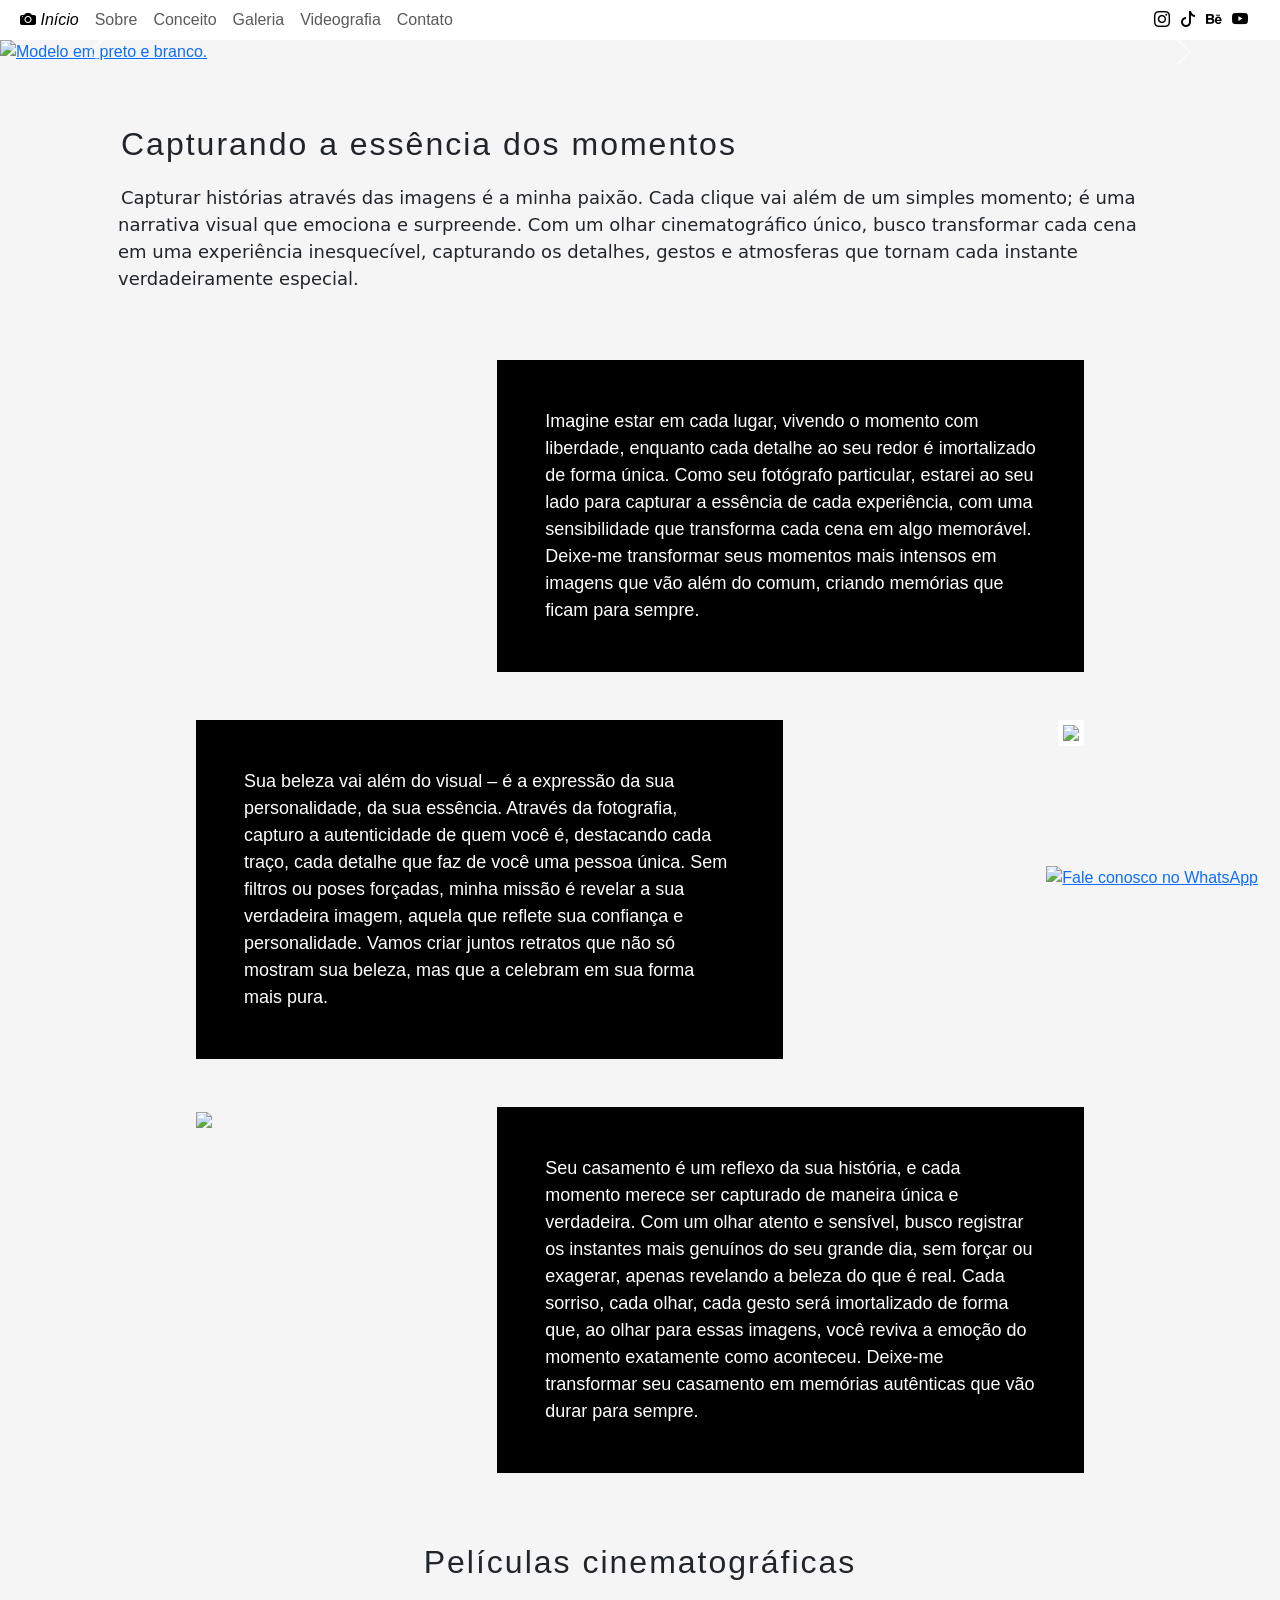
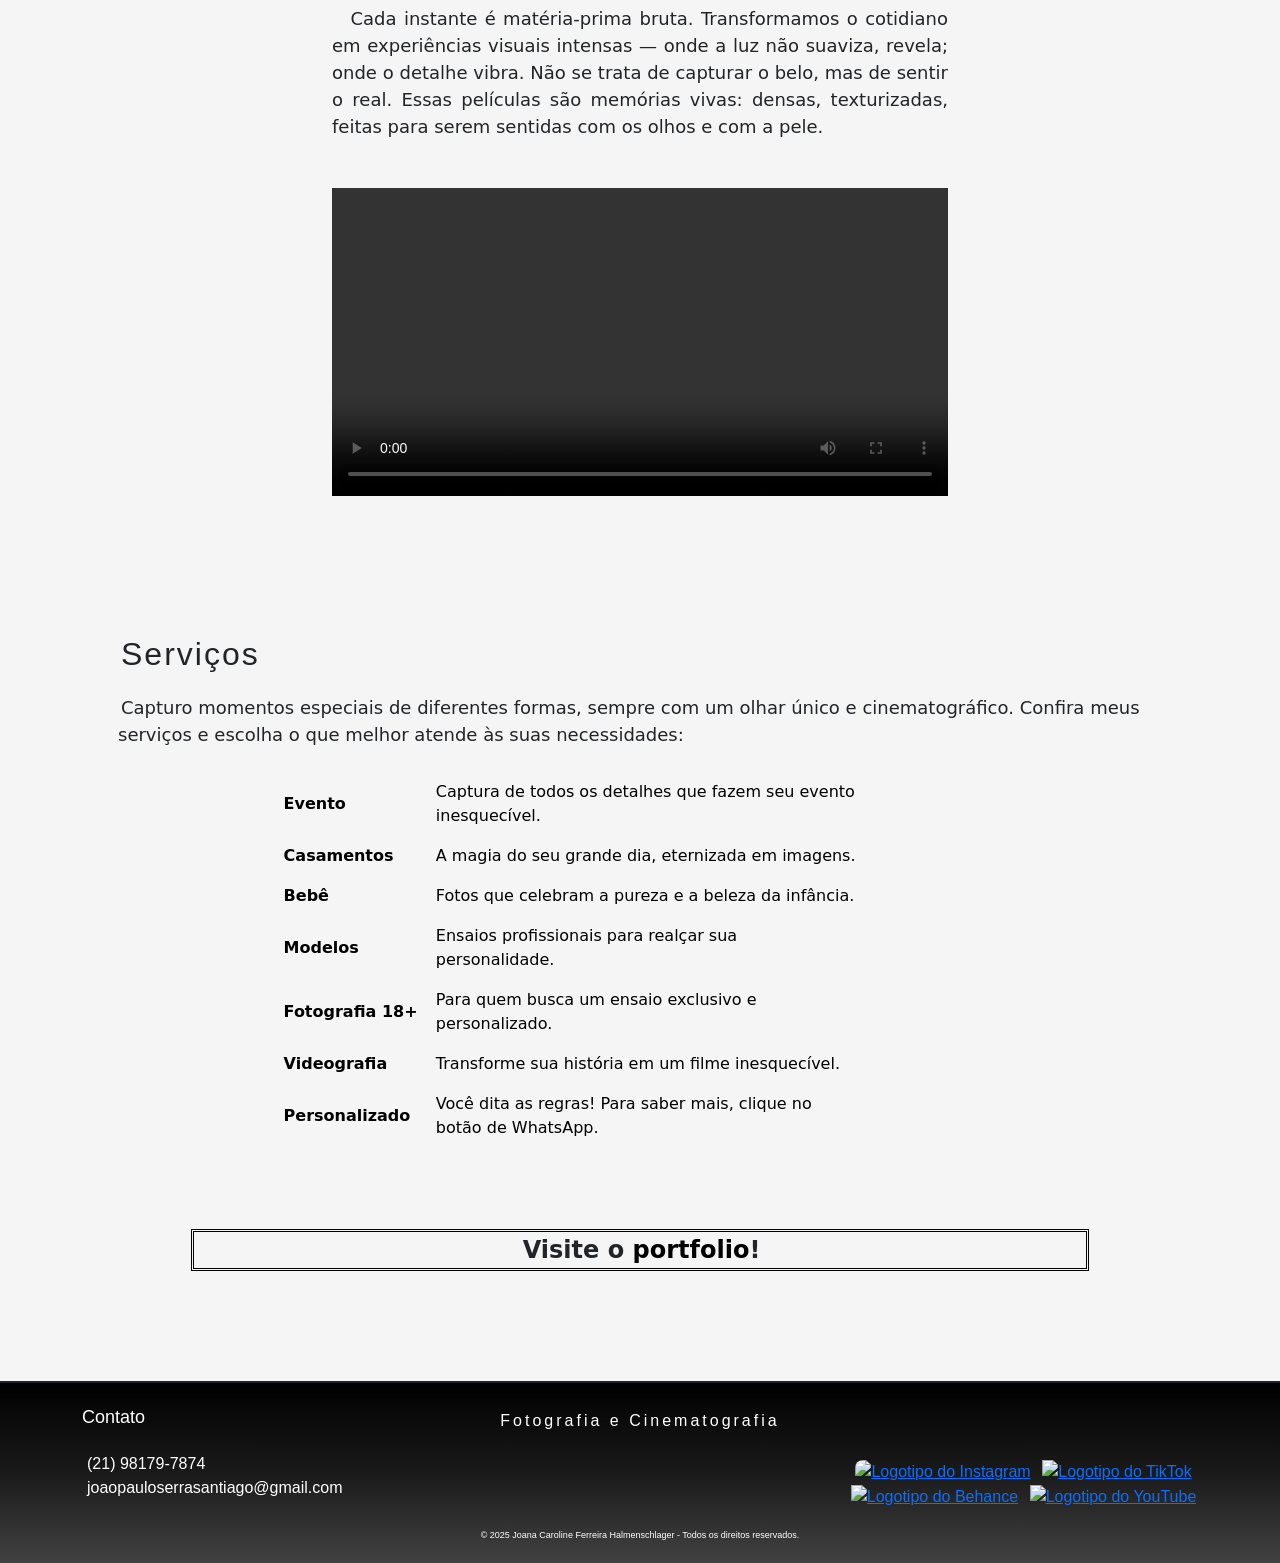
==== index.html @ 7e1d86d1 "Primeiro commit com fls configurado" ====
<!DOCTYPE html>
<html lang="pt-BR">
<head>
  <meta charset="UTF-8">
  <meta name="viewport" content="width=device-width, initial-scale=1.0">    
  <link href="https://cdn.jsdelivr.net/npm/bootstrap@5.3.3/dist/css/bootstrap.min.css" rel="stylesheet" integrity="sha384-QWTKZyjpPEjISv5WaRU9OFeRpok6YctnYmDr5pNlyT2bRjXh0JMhjY6hW+ALEwIH" crossorigin="anonymous"> 
  <link rel="stylesheet" href="https://cdn.jsdelivr.net/npm/bootstrap-icons@1.11.3/font/bootstrap-icons.min.css">  
  <script src="https://cdn.jsdelivr.net/npm/bootstrap@5.3.3/dist/js/bootstrap.bundle.min.js" integrity="sha384-YvpcrYf0tY3lHB60NNkmXc5s9fDVZLESaAA55NDzOxhy9GkcIdslK1eN7N6jIeHz" crossorigin="anonymous"></script>    
  <link rel="stylesheet" href= "style.css">
  <title>Inicial</title>
  <style>
  .whatsapp{position: fixed; bottom: 10px; right:10px; z-index: 9999;}    
  </style>
</head>
<header>
  <nav class="navbar navbar-expand-lg bg-white">
    <div class="container-fluid">                 

        <div class="collapse navbar-collapse" id="navbarSupportedContent">
          <ul class="navbar-nav me-auto mb-2 mb-lg-0">
            <li class="nav-item">
              <a class="nav-link" href="index.html">
                <i class="bi bi-camera-fill"> Início </i>
              </a>
            </li>
            <li class="nav-item">
              <a class="nav-link" href="about.html">Sobre</a>
            </li>
            <li class="nav-item">
              <a class="nav-link" href="concept.html">Conceito</a>
            </li>
            <li class="nav-item">
              <a class="nav-link" href="gallery.html">Galeria</a>
            </li>
            <li class="nav-item">
              <a class="nav-link" href="video.html">Videografia</a>
            </li>
            <li class="nav-item">
              <a class="nav-link" href="contact.html">Contato</a>
            </li>
          </ul>
        </div>        
    </div>
    <div class="buttons container-fluid justify-content-end">
      <a href="https://www.instagram.com/jpssantiago/" target="_blank"><i class="bi bi-instagram"></i></a>
      <a href="https://www.tiktok.com/@jpssantiago" target="_blank"><i class="bi bi-tiktok"></i></a>
      <a href="https://www.behance.net/jpssantiago" target="_blank"><i class="bi bi-behance"></i></a>        
      <a href="https://www.youtube.com/@joaopauloserrasantiago" target="_blank"><i class="bi bi-youtube"></i></a>
        
    </div>
</nav>

  <div id="carouselExampleCaptions" class="carousel slide">
    <div class="carousel-indicators">
      <button type="button" data-bs-target="#carouselExampleCaptions" data-bs-slide-to="0" class="active"
        aria-current="true" aria-label="Slide 1"></button>
      <button type="button" data-bs-target="#carouselExampleCaptions" data-bs-slide-to="1"
        aria-label="Slide 2"></button>
      <button type="button" data-bs-target="#carouselExampleCaptions" data-bs-slide-to="2"
        aria-label="Slide 3"></button>
      <button type="button" data-bs-target="#carouselExampleCaptions" data-bs-slide-to="3"
      aria-label="Slide 4"></button>
      <button type="button" data-bs-target="#carouselExampleCaptions" data-bs-slide-to="4"
      aria-label="Slide 5"></button>
    </div>
    <div class="carousel-inner">
      
      <div class="carousel-item active">
        <a href="https://www.behance.net/gallery/111576981/Street-style" target="_blank"><img src="IMAGEM/carroussel 1.jpg" class="d-block w-100" alt="Modelo em preto e branco." title="Clique aqui e confira o álbum!" width="90%" height="auto"></a>   
        <div class="carousel-caption d-none d-md-block">
        </div>
      </div>         
      
      <div class="carousel-item">
        <a href="https://www.behance.net/gallery/112079997/Into-The-Wild" target="_blank"><img src="IMAGEM/carroussel 2.jpg" class="d-block w-100" alt="modelo masculino em fundo de pedra." title="Clique aqui e confira o álbum!"></a>        
        <div class="carousel-caption d-none d-md-block">
        </div>
      </div>

      <div class="carousel-item">
        <a href="https://www.behance.net/gallery/200812759/BRIDE" target="_blank"><img src="IMAGEM/carroussel 3.jpg " class="d-block w-100" alt="Foto espontânea casamento." title="Clique aqui e confira o álbum!"></a>
        <div class="carousel-caption d-none d-md-block">
        </div>
      </div>

      <div class="carousel-item">
        <a href="https://www.behance.net/gallery/165538315/A-Summer-Day" target="_blank"><img src="IMAGEM//carroussel 5.jpg" class="d-block w-100" alt="modelo ruiva posando com pranchas de surf" title="Clique aqui e confira o álbum!" width="90%" height="auto"></a>   
        <div class="carousel-caption d-none d-md-block">
        </div>
      </div>  

      <div class="carousel-item">
        <a href="https://www.behance.net/gallery/187522511/Walking-and-photographing" target="_blank"><img src="IMAGEM/carroussel 07.jpg" class="d-block w-100" alt="landscape Arpoador" title="Clique aqui e confira o álbum!"></a>
        <div class="carousel-caption d-none d-md-block">
        </div>
      </div>

    </div>
    <button class="carousel-control-prev" type="button" data-bs-target="#carouselExampleCaptions" data-bs-slide="prev">
      <span class="carousel-control-prev-icon" aria-hidden="true"></span>
      <span class="visually-hidden">Previous</span>
    </button>
    <button class="carousel-control-next" type="button" data-bs-target="#carouselExampleCaptions" data-bs-slide="next">
      <span class="carousel-control-next-icon" aria-hidden="true"></span>
      <span class="visually-hidden">Next</span>
    </button>
  </div>
  <div>
  </div>

</header>
<body>   
  <div class="container">
    <div class="paragrafo_inicial p-3">
      <legend class="legenda" id="legenda_inicial">Capturando a essência dos momentos</legend>
      <p class="text-start">
        Capturar histórias através das imagens é a minha paixão. Cada clique vai além de um simples momento; é uma narrativa 
        visual que emociona e surpreende. Com um olhar cinematográfico único, busco transformar cada cena em uma experiência 
        inesquecível, capturando os detalhes, gestos e atmosferas que tornam cada instante verdadeiramente especial.
      </p>
    </div>      
  </div>

  <div class="grid gap-3">
    <div class="sessao p-2 g-col-6">
      <div class="row">
        <div class="col-4 p-2 ">
          <img class="img-fluid border-white border-5"  src="IMAGEM/trip.jpg" alt="" width="400px" height="auto">
        </div>
        <div class="col-8 p-2 d-flex align-content-center flex-wrap">
          <p class="bloco g-col-6 text-break text-start bg-black p-5">
            Imagine estar em cada lugar, vivendo o momento com liberdade, enquanto cada detalhe ao seu redor é imortalizado de forma única. 
            Como seu fotógrafo particular, estarei ao seu lado para capturar a essência de cada experiência, com
            uma sensibilidade que transforma cada cena em algo memorável. Deixe-me transformar seus momentos mais intensos em imagens que 
            vão além do comum, criando memórias que ficam para sempre.
          </p>
        </div> 
      </div>                    
    </div>

    <div class="sessao p-2 g-col-6">
      <div class="row">
        <div class="col-8 p-2 d-flex align-content-center flex-wrap">
          <p class="bloco g-col-6 text-break text-start bg-black p-5">
            Sua beleza vai além do visual – é a expressão da sua personalidade, da sua essência. Através da fotografia, capturo a autenticidade 
            de quem você é, destacando cada traço, cada detalhe que faz de você uma pessoa única. Sem filtros ou poses forçadas, minha missão é
            revelar a sua verdadeira imagem, aquela que reflete sua confiança e personalidade. Vamos criar juntos retratos que não só mostram 
            sua beleza, mas que a celebram em sua forma mais pura.
          </p>
        </div> 
        <div class="col-4 p-2 text-end">
          <img class="img-fluid border border-white border-5" src="IMAGEM/index 2.jpg" width="400px" height="auto">
        </div>            
      </div>                    
    </div>

    <div class="sessao grid gap-3">
      <div class="p-2 g-col-6">
        <div class="row">
          <div class="col-4 p-2 ">
            <img class="img-fluid border-white border-5"  src="IMAGEM/wedding.jpg" width="400px" height="auto">
          </div>
          <div class="col-8 p-2 d-flex align-content-center flex-wrap">
            <p class="bloco g-col-6 text-break text-start bg-black p-5">
              Seu casamento é um reflexo da sua história, e cada momento merece ser capturado de maneira única e verdadeira. Com um olhar atento e 
            sensível, busco registrar os instantes mais genuínos do seu grande dia, sem forçar ou exagerar, apenas revelando a beleza do que é real. 
            Cada sorriso, cada olhar, cada gesto será imortalizado de forma que, ao olhar para essas imagens, você reviva a emoção do momento exatamente 
            como aconteceu. Deixe-me transformar seu casamento em memórias autênticas que vão durar para sempre.
            </p>
          </div> 
        </div>                    
      </div>
    </div>

    <div class="video border-black row mt-xxl-5 mb-5">
      <h3 class="titulos mt-2 mb-3">Películas cinematográficas</h3><br>
      <p class="paragrafo_sobre mt-2 mb-5">
        Cada instante é matéria-prima bruta.
Transformamos o cotidiano em experiências visuais intensas — onde a luz não suaviza, revela; onde o detalhe vibra.
Não se trata de capturar o belo, mas de sentir o real.
Essas películas são memórias vivas: densas, texturizadas, feitas para serem sentidas com os olhos e com a pele.
      </p>                
      <video class="img-fluid col-12" controls width="1180px">        
          <source src="IMAGEM/EMILY - Video and photos with the Fujifilm X100V  -Cinematic Portrait.mp4" type="video/mp4">
          Seu navegador não suporta o formato do vídeo. <a href="IMAGEM/Portrait Fashion + Photos ( x100v ).mp4">Clique aqui para baixar.</a>
      </video>
    </div>

  <div class="container">
    <div class="paragrafo_inicial p-3">
      <legend class="legenda" id="legenda_inicial">Serviços</legend>
      <p class="text-start">
            Capturo momentos especiais de diferentes formas, sempre com um olhar único e cinematográfico. Confira meus serviços e escolha o que melhor atende às suas necessidades:
            <br>
      </p>
      <table class="table-primary wrapper p-2">      
        <tr>
          <th scope="row">Evento</th>
          <td class="col-7 p-2">Captura de todos os detalhes que fazem seu evento inesquecível.</td>                   
        </tr>
        <tr>
          <th scope="row">Casamentos</th>          
          <td class="col-9 p-2">A magia do seu grande dia, eternizada em imagens.</td>          
        </tr>  
        <tr>
          <th scope="row">Bebê</th>
          <td class="col-9 p-2">Fotos que celebram a pureza e a beleza da infância.</td>
        </tr> 
        <tr>
          <th scope="row">Modelos</th>
          <td class="col-9 p-2">Ensaios profissionais para realçar sua personalidade.</td>
        </tr> 
        <tr>
          <th scope="row">Fotografia 18+</thclass=>
          <td class="col-9 p-2">Para quem busca um ensaio exclusivo e personalizado.</td>
        </tr>
        <tr> 
          <th scope="row">Videografia</th>
          <td class="col-9 p-2">Transforme sua história em um filme inesquecível.</td>
        </tr>
        <tr> 
          <th scope="row">Personalizado</th>
          <td class="col-9 p-2">Você dita as regras! Para saber mais, clique no botão de WhatsApp.</td>
        </tr>
      </tbody>
    </table>
    <p class="visite"> Visite o <a class="link-body-emphasis link-underline-opacity-0" href="gallery.html">portfolio</a>!</p>

    </div>
  </div>


<div class="whatsapp">
  <a href=" https://wa.me/5521981797874?text=Olá João 📸 vim do seu site e quero conhecer mais do seu trabalho!" target="_blank">
  <img class="container-xxl" src="IMAGEM/WHATSAPP1.png" width="75" height="75" alt="Fale conosco no WhatsApp" title="WhatsApp">
  </a>
</div>

  <script src="script.js"></script>
  

  <footer class="footer container-fluid border-top border-dark border-2 footer_box">

    <div class="container text-center">
      <div class="row">         
       

        <div class="col-4 mt-3 container-fluid">
          <p class="contato">Contato</p>
          <p class="footer">
            (21) 98179-7874<br>
            joaopauloserrasantiago@gmail.com <br>
          </p> <br>
        </div>

        <div class="col-4 container-fluid mt-3">            
          <p class="footer" id="servico">
            Fotografia e Cinematografia          
          </p> <br>
        </div>

        <div class="container-fluid justify-content-end col-4 align-text-top align-items-center gap-8"><br><br><br>
          <a href="https://www.instagram.com/jpssantiago/" target="_blank"><img class="middle border-black rounded-3" src="IMAGEM/logo_insta.jpg" alt="Logotipo do Instagram" title="Instagram" width="auto" height="35"></a>
          <a href="https://www.tiktok.com/@jpssantiago" target="_blank"><img class="middle" src="IMAGEM/logo-tiktok-V.png" alt="Logotipo do TikTok" tittle="TikTok" width="auto" height="35"></img></a>
          <a href="https://www.behance.net/jpssantiago" target="_blank"><img class="middle" src="IMAGEM/Logotipo behance.jpg" alt="Logotipo do Behance" tittle="Behance" width="auto" height="35"></img></a>        
          <a href="https://www.youtube.com/@joaopauloserrasantiago" target="_blank"><img class="middle" src="IMAGEM/Youtube_logo.png" alt="Logotipo do YouTube" tittle="YouTube" width="auto" height="35"></a>
        </div>
        
      </div>
      <div class="copyright mb-3">
        &copy; 2025 Joana Caroline Ferreira Halmenschlager - Todos os direitos reservados.
      </div>
    </div>       

  </footer>
<script src="https://cdn.jsdelivr.net/npm/bootstrap@5.3.3/dist/js/bootstrap.bundle.min.js"
integrity="sha384-YvpcrYf0tY3lHB60NNkmXc5s9fDVZLESaAA55NDzOxhy9GkcIdslK1eN7N6jIeHz" crossorigin="anonymous"></script>
</body>

<script src="https://cdn.jsdelivr.net/npm/bootstrap@5.3.3/dist/js/bootstrap.bundle.min.js" integrity="sha384-YvpcrYf0tY3lHB60NNkmXc5s9fDVZLESaAA55NDzOxhy9GkcIdslK1eN7N6jIeHz" crossorigin="anonymous"></script>
</html>
---- style.css ----
.navbar{
    color: black;  
    padding: 0%; 
}


.bi{
    color: black;
}

.buttons{
    gap: 10px;
    margin-right: 20px;
}

body {
    background-color: whitesmoke;
    font-family: Calibri light, 'Gill Sans', 'Gill Sans MT', 'Trebuchet MS', sans-serif ;
    padding: 0px;    
}

body .paragrafo{
    text-indent: 35px;
    text-align: center;   
    font-size: small;   
            
}

body .paragrafo_inicial{
    
    text-align: left;
    text-justify: left;
    margin: 20px;
    font-size: large;
    font-family: system-ui, -apple-system, BlinkMacSystemFont, 'Segoe UI', Roboto, Oxygen, Ubuntu, Cantarell, 'Open Sans', 'Helvetica Neue', sans-serif;
    text-indent:3px;
    padding-top: 8px;
}

.sessao{
    margin-left:15%;
    margin-right: 15%;
}

.table-primary{
    background-color: whitesmoke;
    font-size:medium;    
    object-position: center;   
    margin-left: 2%; 
    
}

.visite{
    font-weight:900;
    font-size: x-large;  
    text-align: center; 
    margin: 7%;
    border: black;
    border-style:double;
}

.wrapper{
    display: grid;
    grid-template-columns: 2fr 1fr;
    padding-bottom: 15px;
}

.link-danger{
    font-weight: bolder;
}

body .titulos {
    font-family: Impact, Haettenschweiler, 'Arial Narrow Bold', sans-serif;
    font-size: xx-large;
    margin-top: 3%;
    letter-spacing: 2px;
    text-align: center;
    text-decoration: solid;
    
}

body .legenda{   
    text-align: left;
    padding-bottom: 8px;
    font-family: Impact, Haettenschweiler, 'Arial Narrow Bold', sans-serif;
    font-size: xx-large;
    margin-top: 20px;
    letter-spacing: 2px;    
    text-decoration: solid;
}

 #container {
    align-content: center;
    text-align: center;
    align-items: center;
}

.historia{
    font-family: Impact, Haettenschweiler, 'Arial Narrow Bold', sans-serif;
    font-size: xx-large;
    margin-top: 20px;
    margin-left: 35%;
    letter-spacing: 2px;
    text-align: left;  
    text-decoration: solid;
    padding-top: 50px;
}

.bloco{
    color:white;
    font-size: large;
}

.paragrafo_sobre{
    margin-right: 10%;    
    font-size: large;
    font-family: system-ui, 'Open Sans', 'Helvetica Neue', sans-serif, 'Segoe UI', -apple-system, BlinkMacSystemFont, Roboto, Oxygen, Ubuntu, Cantarell;
    font-weight: 400;
    text-decoration: dashed;
    text-align:justify;
    text-indent: 3%;    
    width: auto;   
   
}

.table-primary{
    margin-left: 15%;
}

.galeriab{
    margin-left: 15%;
    margin-right: 15%;
}

.paragrafo{      
    font-size: large;
    font-family: system-ui, 'Open Sans', 'Helvetica Neue', sans-serif, 'Segoe UI', -apple-system, BlinkMacSystemFont, Roboto, Oxygen, Ubuntu, Cantarell;
    font-weight: 400;
    text-decoration: dashed;
    text-align: justify;
    text-indent: 3%;    
    margin-left: 30%;
    margin-right: 30%;
    margin-top: 2%;
    margin-bottom: 2%;
}


.gallery{
    padding-top:3% ;
    padding-left: 20%;
    padding-right: 20%;
    padding-bottom: 3%;
}

.video{
    text-decoration: solid;
    font-family:-apple-system, system-ui, BlinkMacSystemFont, 'Segoe UI', Roboto, Oxygen, Ubuntu, Cantarell, 'Open Sans', 'Helvetica Neue', sans-serif;
    font-weight: bolder;
    padding-bottom: 50px;
    padding-top: 30px;
    text-align: center;
    margin-left: 25%;
    margin-right:25%;
    font-size: x-large;
}

.youtube{
    color: red;
}

.videop{
    font-family: system-ui, -apple-system, BlinkMacSystemFont, 'Segoe UI', Roboto, Oxygen, Ubuntu, Cantarell, 'Open Sans', 'Helvetica Neue', sans-serif;
    text-indent: 4px;
    text-align: justify;
    text-decoration: dashed;
    color:black;   
    font-size:large;
    padding-inline: 10px;   
    margin-left: 20%;
    margin-right: 20%;
    margin-top: 2%;
    margin-bottom: 2%;
}

.form{
    padding: 150px;
}

.footer{    
    text-align:left ;
    text-emphasis-position:initial;   
    width: auto;
    color: white;
    font-family: 'Lucida Sans', 'Lucida Sans Regular', 'Lucida Grande', 'Lucida Sans Unicode', Geneva, Verdana, sans-serif;
    padding: 5px;
    font-size:medium;
    text-size-adjust:initial;   
    margin: 0%;
}

.footer_box {
    background: linear-gradient(to top, rgb(66, 66, 66), rgb(26, 26, 26), rgb(0, 0, 0));    
}

.contato{
    columns: 1;
    -ms-grid-row-align: left;
    text-align: left;
    text-decoration: wavy;
    font-size:large;
    font-weight: lighter;
}

#servico{
    font-family: 'Lucida Sans', 'Lucida Sans Regular', 'Lucida Grande', 'Lucida Sans Unicode', Geneva, Verdana, sans-serif;
    text-align: center;
    letter-spacing: 3px;
    font-size: medium;
    vertical-align: bottom;
   
}

.formulario{
    
    padding-top: 3%;
    margin-left: 25%;
    margin-right: 25%;
    
}

.copyright{
    text-align: center;
    font-size: xx-small;
}

.middle{
    margin-left: 2%;   
}

img {
    pointer-events: none;
}

.conceituando{
    margin-left: 25%;
    margin-right: 10%;
    margin-top: 2%;
    margin-bottom: 5%;
}
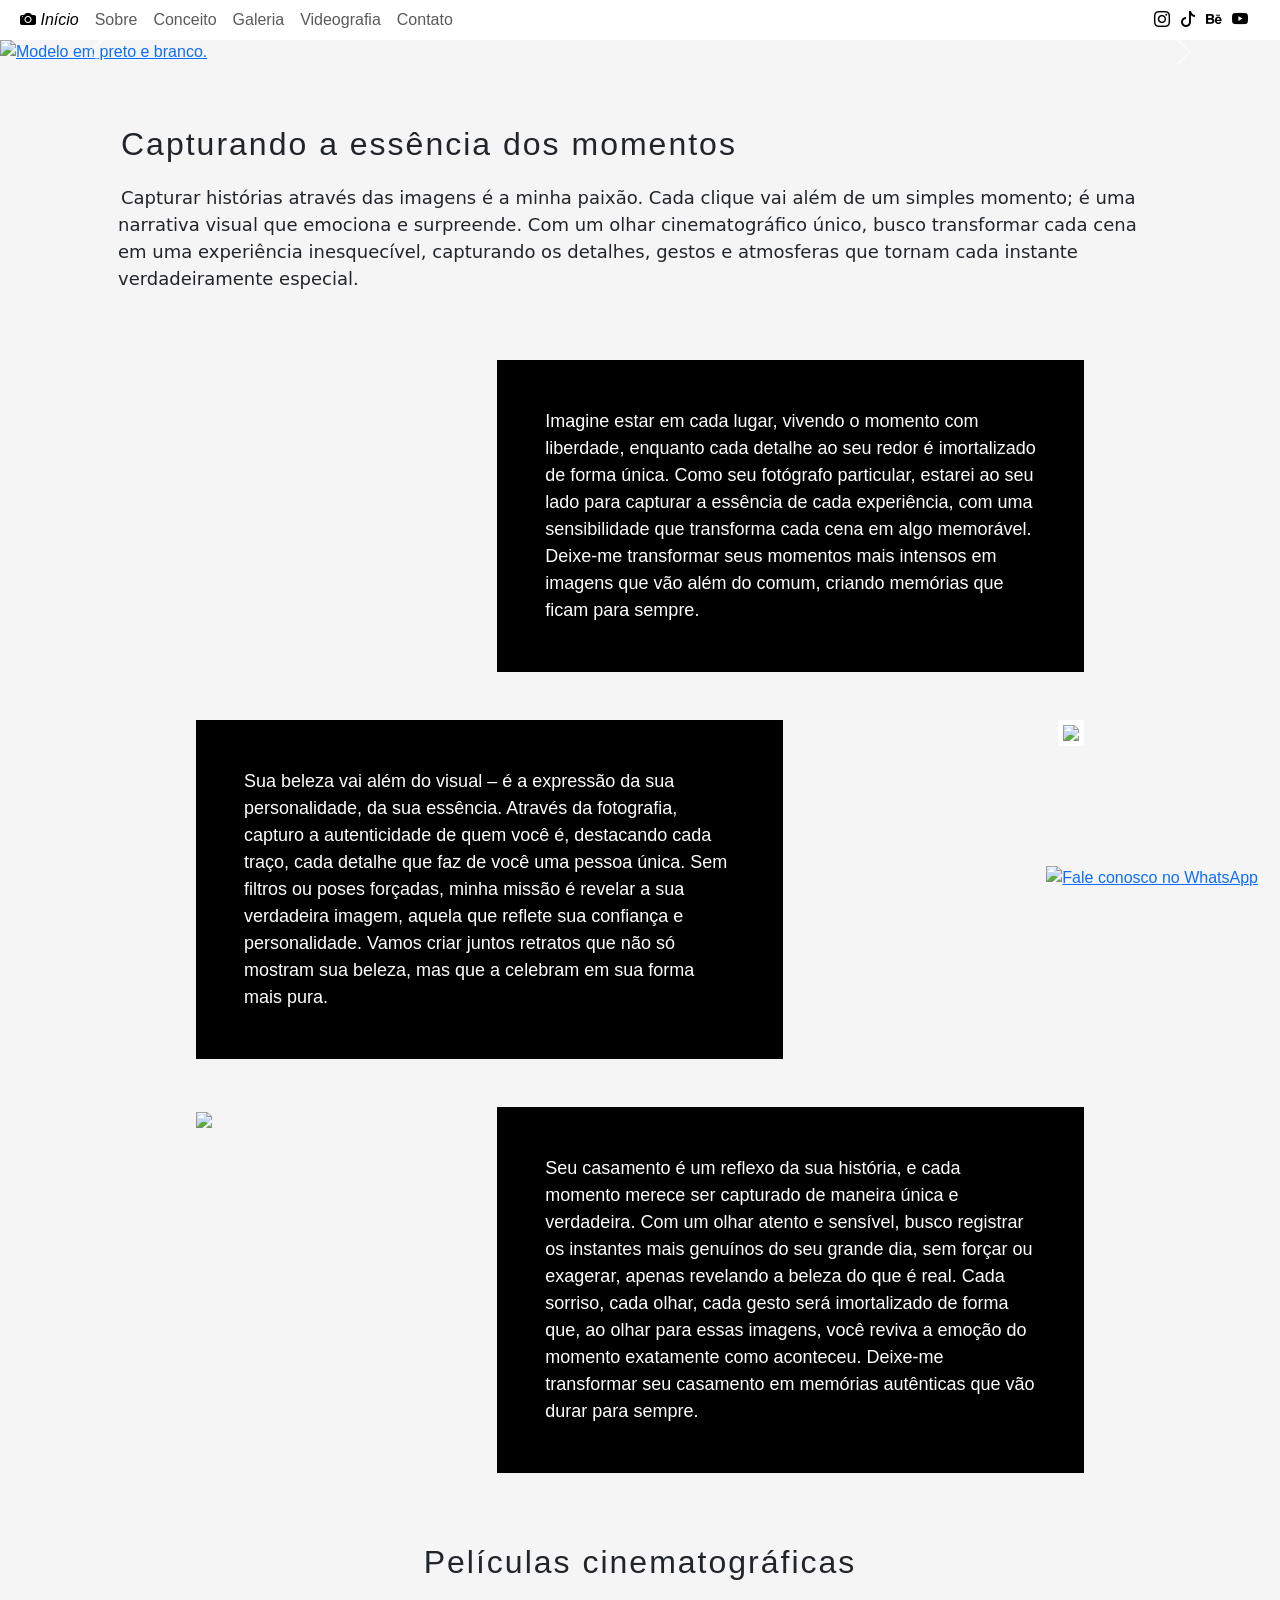
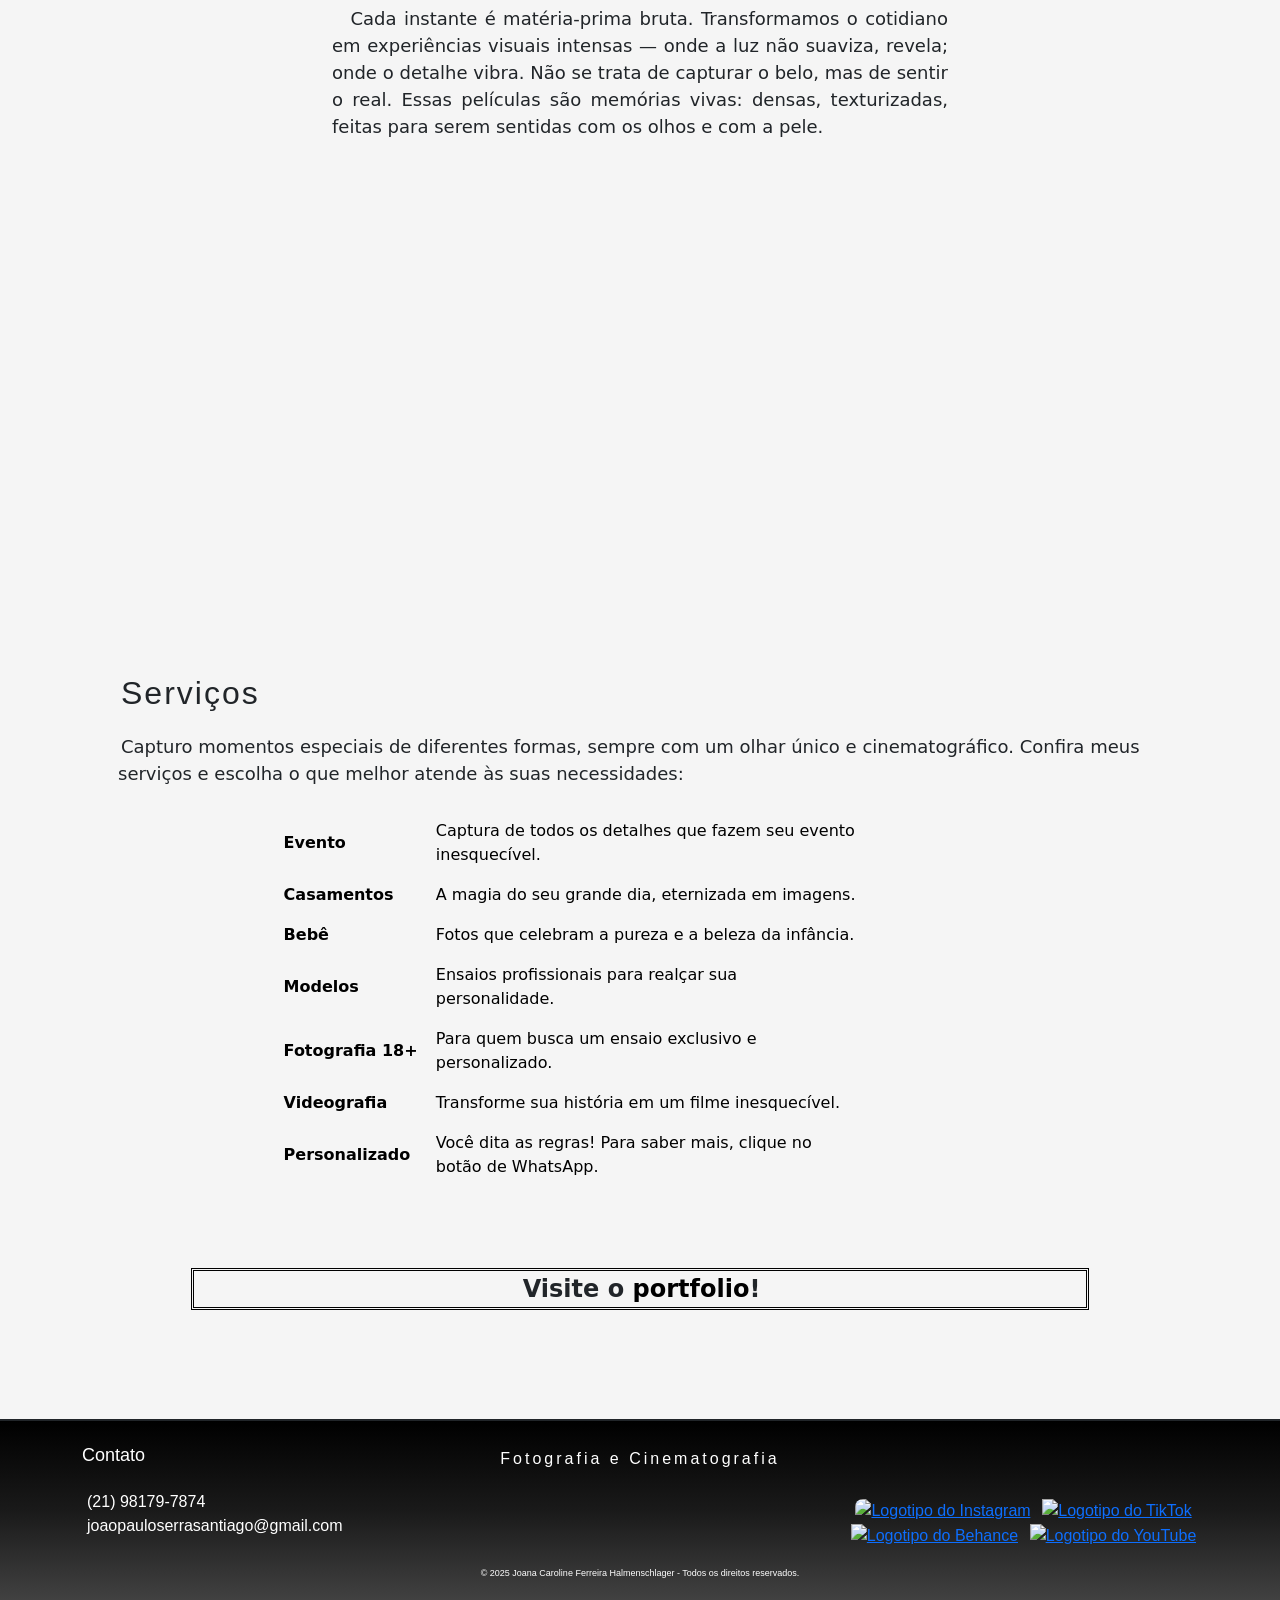
==== commit 24580396: "Substitui videos por iframes do YouTube para responsividade" ====
--- a/index.html
+++ b/index.html
@@ -179,11 +179,20 @@
 Transformamos o cotidiano em experiências visuais intensas — onde a luz não suaviza, revela; onde o detalhe vibra.
 Não se trata de capturar o belo, mas de sentir o real.
 Essas películas são memórias vivas: densas, texturizadas, feitas para serem sentidas com os olhos e com a pele.
-      </p>                
-      <video class="img-fluid col-12" controls width="1180px">        
-          <source src="IMAGEM/EMILY - Video and photos with the Fujifilm X100V  -Cinematic Portrait.mp4" type="video/mp4">
-          Seu navegador não suporta o formato do vídeo. <a href="IMAGEM/Portrait Fashion + Photos ( x100v ).mp4">Clique aqui para baixar.</a>
-      </video>
+      </p> 
+
+      <div class="col-12">
+        <div class="ratio ratio-16x9">
+          <iframe 
+            src="https://www.youtube.com/embed/x0sTmX_nP5w" 
+            title="Video - Cinematic Portrait" 
+            allow="accelerometer; autoplay; clipboard-write; encrypted-media; gyroscope; picture-in-picture" 
+            allowfullscreen>
+          </iframe>
+        </div>
+      </div>
+      
+
     </div>
 
   <div class="container">
